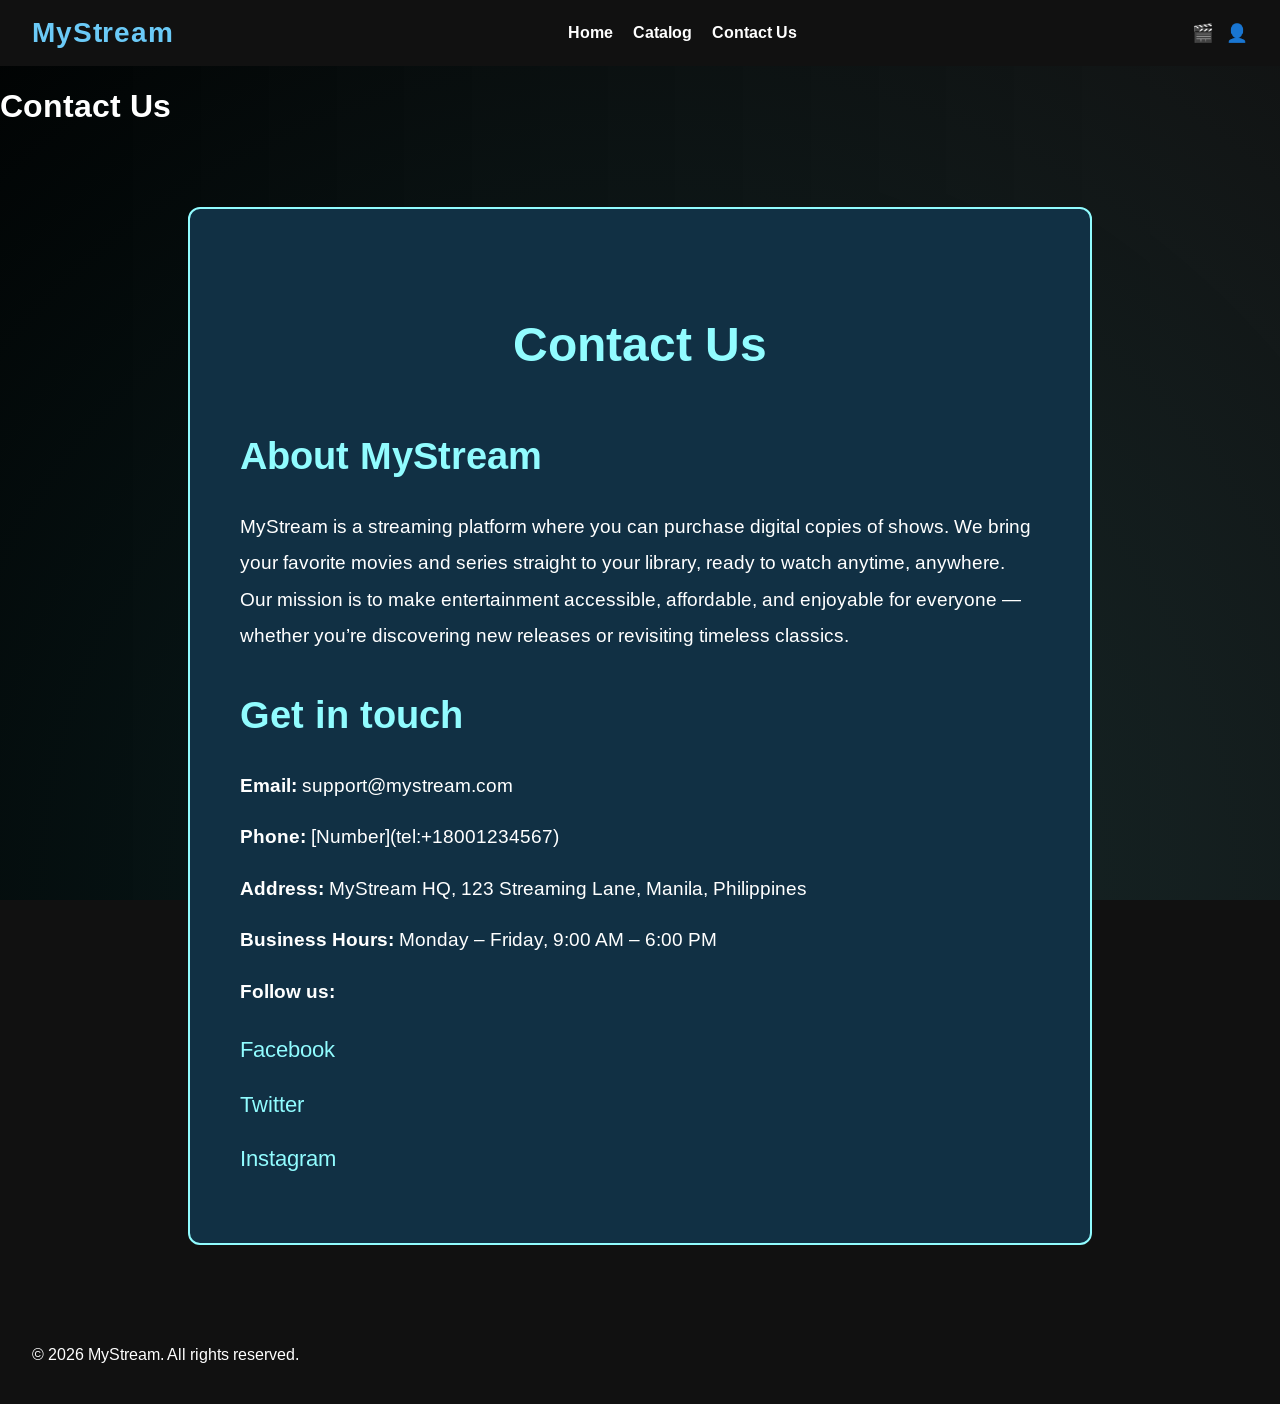
==== contact.html @ 37081765 "Update on CSS and Homepage Fixed image spacing for top 10 Fixed Contact Us page not showing styling" ====
<!DOCTYPE html>
<html lang="en">
<head>
  <meta charset="UTF-8">
  <title>Contact Us - MyStream</title>
  <link rel="stylesheet" href="style.css">
</head>
<body class="page-content">
    <div class="gradient-overlay"></div>
  <div class="gradient-overlay-circular"></div>
  <header>
    <div class="logo">MyStream</div>
    <nav>
      <ul>
        <li><a href="Hompage.html">Home</a></li>
        <li><a href="catalog.html">Catalog</a></li>
        <li><a href="contact.html">Contact Us</a></li>
      </ul>
    </nav>
    <div class="user-icons">
      <span>🎬</span>
      <span>👤</span>
    </div>
  </header>

  <h1 class="catalog-heading">Contact Us</h1>


 <section class="contact-section">
  <div class="contact-details">
    <h1>Contact Us</h1>

    <h2>About MyStream</h2>
    <p>MyStream is a streaming platform where you can purchase digital copies of shows. We bring your favorite movies and series straight to your library, ready to watch anytime, anywhere. Our mission is to make entertainment accessible, affordable, and enjoyable for everyone — whether you’re discovering new releases or revisiting timeless classics.</p>

    <h2>Get in touch</h2>
    <p><strong>Email:</strong> support@mystream.com</p>
    <p><strong>Phone:</strong> [Number](tel:+18001234567)</p>
    <p><strong>Address:</strong> MyStream HQ, 123 Streaming Lane, Manila, Philippines</p>
    <p><strong>Business Hours:</strong> Monday – Friday, 9:00 AM – 6:00 PM</p>
    <p><strong>Follow us:</strong></p>
    <ul>
      <li><a href="#">Facebook</a></li>
      <li><a href="#">Twitter</a></li>
      <li><a href="#">Instagram</a></li>
    </ul>
  </div>
</section>


  <footer>
    <p>&copy; 2026 MyStream. All rights reserved.</p>
  </footer>
</body>

</body>

</body>
</html>
---- style.css ----
@import url('https://fonts.googleapis.com/css2?family=Arimo:wght@400;700&display=swap');


body.Home-page-shows{
    margin: 0;
    font-family: Arial, sans-serif;
    font-family: 'Arimo', sans-serif;
    min-height: 100vh;
    display: flex;
    flex-direction: column;
    position: relative;
    background-image: url('SPIDERMANZBACK.jpg');
    background-size: cover;
    background-position: center;
    background-attachment: fixed;
    scroll-behavior: smooth;
}

body.page-content{
    margin: 0;
    font-family: Arial, sans-serif;
    font-family: 'Arimo', sans-serif;
    background-color: #111;
    background-color: #111;   /* dark background */
    color: #fff;  
}


.gradient-overlay {
    position: fixed;
    top: 0;
    left: 0;
    width: 90vw;
    height: 100vh;
    background: linear-gradient(to right, rgba(0, 0, 0, 1), rgba(0, 0, 0, 0));
    z-index: -1;
    pointer-events: none;
}

.gradient-overlay-circular {
    position: fixed;
    bottom: 0;
    left: 0;
    width: 100vw;
    height: 150vh;
    background: radial-gradient(
        circle at center bottom,
        rgba(47, 145, 149, 0.2) 0%,   
        rgba(47, 145, 149, 0.1) 40%,  
        transparent 80%               
    );
    z-index: -1;
    pointer-events: none;
}



header {
    display: flex;
    align-items: center;
    justify-content: space-between;
    gap: 1.5rem;
    padding: 1rem 2rem;
    background: #111;
    color: #fff;
}

.logo {
    font-size: 28px;      
    font-weight: 1000;     
    color: #6bcaf7;       
    letter-spacing: 0.03em;
}

.main-nav .nav-link {
    color: #ffffff;
    font-weight: 500;
    position: relative;
    transition: color 0.3s ease;
    justify-content: center;
}

.main-nav .nav-link::before {
  content: "";
  position: absolute;
  bottom: 0;
  left: 50%;
  transform: translateX(-50%);
  width: 0;
  height: 2px;
  background-color: #00ffff; /* your palette color */
  visibility: hidden;
  transition: 0.3s ease-in-out;
}

.main-nav .nav-link:hover::before,
.main-nav .nav-link:active::before {
  width: 100%;
  visibility: visible;
}



header nav {
    flex: 1;
}

header nav ul {
    display: flex;
    align-items: center;
    justify-content: center;
    gap: 1.25rem;
    list-style: none;
    margin: 0;
    padding: 0;
}

header nav a {
    color: #fff;
    text-decoration: none;
    font-weight: 600;
}

.user-icons {
    display: flex;
    gap: 0.75rem;
    font-size: 1.1rem;
}


.HEADcard {
    margin-left: 6rem;
    margin-top: -50px;
    max-width: 600px;
    font-size: 1.15em;
}

.HEADcard img {
    display: block;
    width: 500px;
    height: 300px;
    object-fit: cover;
    margin: 0;
    align-items: center;
}

.card-body {
    margin-top: -90px;
    color: #3fc4c9;
}


.card-body .RATINGS,
.card-body .card-text,
.card-body .genreLIST {
    font-size: 1em;
    color: white;
}

.card-body .genreLIST {
    word-spacing: .9rem;
}


.buttonlist {
    list-style-type: none;
    margin: 0;
    display: flex;
    gap: 30px;
    justify-self: center;
    width: fit-content;
    flex-direction: row;
}

.buttonlist .button,
.buttonlist .button2 {
    display: inline-flex;
    align-items: center;
    justify-content: center;
    width: 180px;
    height: 48px;
    padding: 0 1rem;
    box-sizing: border-box;
    border-radius: 30px;
    font-weight: 700;
    font-size: large;
    cursor: pointer;
    margin-top: 20px;
    transition: transform 0.2s ease, box-shadow 0.2s ease, background-color 0.2s ease;
}

.buttonlist .button {
    background-color: #2f9195;
    color: #ffffff;
    border: 4px solid #226669;
    box-shadow: 0 4px 12px rgba(0, 0, 0, 0.3);
}

.buttonlist .button:hover {
    box-shadow: 0 0 15px #00ffff; 
    transform: scale(1.05);      
    background-color: #267c80;
}

.buttonlist .button2 {
    background-color: #f3f3f3;
    color: #00c6cc;
    border: 4px solid #aeaeae;
    box-shadow: 0 4px 12px rgba(0, 0, 0, 0.3);
}

.buttonlist .button2:hover {
    transform: translateY(-2px) scale(1.03);
    box-shadow: 0 0 15px #00ffff; 
    transform: scale(1.05);      
}


.top10 {
    position: relative;
    margin: 0 auto;
    margin-top: -10px;
    margin-left: -40px;
    padding-left: 5rem;
    color: #00c6cc;
}

.carousel-wrapper {
    position: relative;
    display: flex;
    align-items: center;
    gap: -40px;
}

.carousel-btn {
    content: '';
    border: none;
    background-color: #113044;
    color: white;
    height: 60px;
    width: 60px;
    border-radius: 50%;
    font-size: 28px;
    cursor: pointer;
    display: flex;
    align-items: center;
    justify-content: center;
    flex-shrink: 0;
    transition: background-color 0.2s ease, transform 0.2s ease;
    z-index: 100;
}

.carousel-btn:hover {
    background-color: #91fcff;
    transform: scale(1.1);
}

.carousel-btn-prev {
    order: -1;
}

.carousel-btn-next {
    order: 1;
}

.rank-number {
    position: absolute;
    bottom: -1.5rem;  
    margin-left: -13rem;
    font-size: 13rem;
    font-weight: bold;
    color: #fff;
    text-shadow: 0 2px 4px rgba(0,0,0,0.8);
    pointer-events: none;
}

.my-carousel {
    position: relative;
    margin: 0 auto;
    display: flex;
    gap: 70px;
    overflow-x: auto;
    padding: 0;
    scroll-behavior: smooth;
    flex: 1;
    max-width: calc(470px * 5 + 20px * 2);
    scroll-snap-type: none !important;
}

.my-carousel::-webkit-scrollbar {
    display: none;
}

.card {
    scroll-snap-align: none !important;
    flex: 0 0 370px;
    height: 250px;
    border-radius: 1.2em;
    position: relative;
    overflow: hidden;
    z-index: 1;
    box-shadow: 0 4px 32px rgba(0, 0, 0, 0.8);
    transition: box-shadow 0.3s ease;
    display: flex;
    align-items: center;
    justify-content: center; 
    margin: 10px;

    
    & img {
        width: 100%;
        height: 100%;
        object-fit: cover;        
        object-position: center;  
        display: block;
        border-radius: inherit;   
    }
}


.card:hover {
    box-shadow: 0 0 15px rgba(145, 252, 255, 0.8), 0 0 15px rgba(145, 252, 255, 0.8), 0 0 15px rgba(145, 252, 255, 0.8), 0 4px 12px rgba(0, 0, 0, 0.6);
}


main {
    flex: 1;
}

footer {
    width: 100%;
    margin-top: auto;
    padding: 1.5rem 2rem;
    background: #111;
    color: #fff;
    box-sizing: border-box;
    border: 0;
    border-radius: 0;
    box-shadow: none;
}

.modal {
    display: none; 
    position: fixed;
    top: 0; left: 0;
    width: 100%; height: 100%;
    background: rgba(0,0,0,0.6);
    justify-content: center;
    align-items: center;

}

.modal-content {
    background: #1f1f1f;
    padding: 2rem;
    border-radius: 1em;
    max-width: 400px;
    color: #fff;
}

.close {
    float: right;
    cursor: pointer;
}

.modal-content button {
    color: #fff;               
    background: #111111;            
    border: none;
    border-radius: 1.5em;        
    padding: 0.6rem 1.2rem;
    font-size: 1rem;
    cursor: pointer;
    transition: box-shadow 0.3s ease, transform 0.2s ease;
}

.modal-content button:hover {
    box-shadow: 0 0 15px #00ffff; 
    transform: scale(1.05);      
}

.search-bar {
  padding: 6px 12px;
  border-radius: 20px;
  border: 1px solid #006977;
  outline: none;
  transition: box-shadow 0.3s ease;
  color: #00e1ff;         
  background-color: #152129; 
  max-width: 1000px;
}




/* Contact Us + About MyStream section */
.contact-section {
  display: flex;
  justify-content: center;
  padding: 60px 20px;
}

.contact-details {
  max-width: 800px;
  background-color: #113044;
  padding: 50px;
  border-radius: 12px;
  border: 2px solid #91fcff;
  color: #fff;
  text-align: left;
  font-size: 1.3rem;   /* larger text */
  line-height: 1.9;    /* more readable spacing */
}

/* Main heading */
.contact-details h1 {
  font-size: 3rem;
  margin-bottom: 30px;
  color: #91fcff;
  text-align: center;
}

/* Subheadings (About + Get in touch) */
.contact-details h2 {
  margin: 25px 0 15px 0;
  color: #91fcff;
  font-size: 2.4rem;
}

/* Paragraphs */
.contact-details p {
  margin: 15px 0;
  font-size: 1.2rem;
}

/* Lists */
.contact-details ul {
  list-style: none;
  padding: 0;
  margin: 20px 0 0 0;
}

.contact-details ul li {
  margin: 12px 0;
}

/* Hyperlinks */
.contact-details a {
  color: #91fcff;
  font-size: 1.4rem;   /* larger links */
  text-decoration: none; /* remove underline */
  transition: color 0.2s ease, transform 0.2s ease;
}

.contact-details a:hover {
  color: #00e1ff;
  transform: scale(1.08);
}
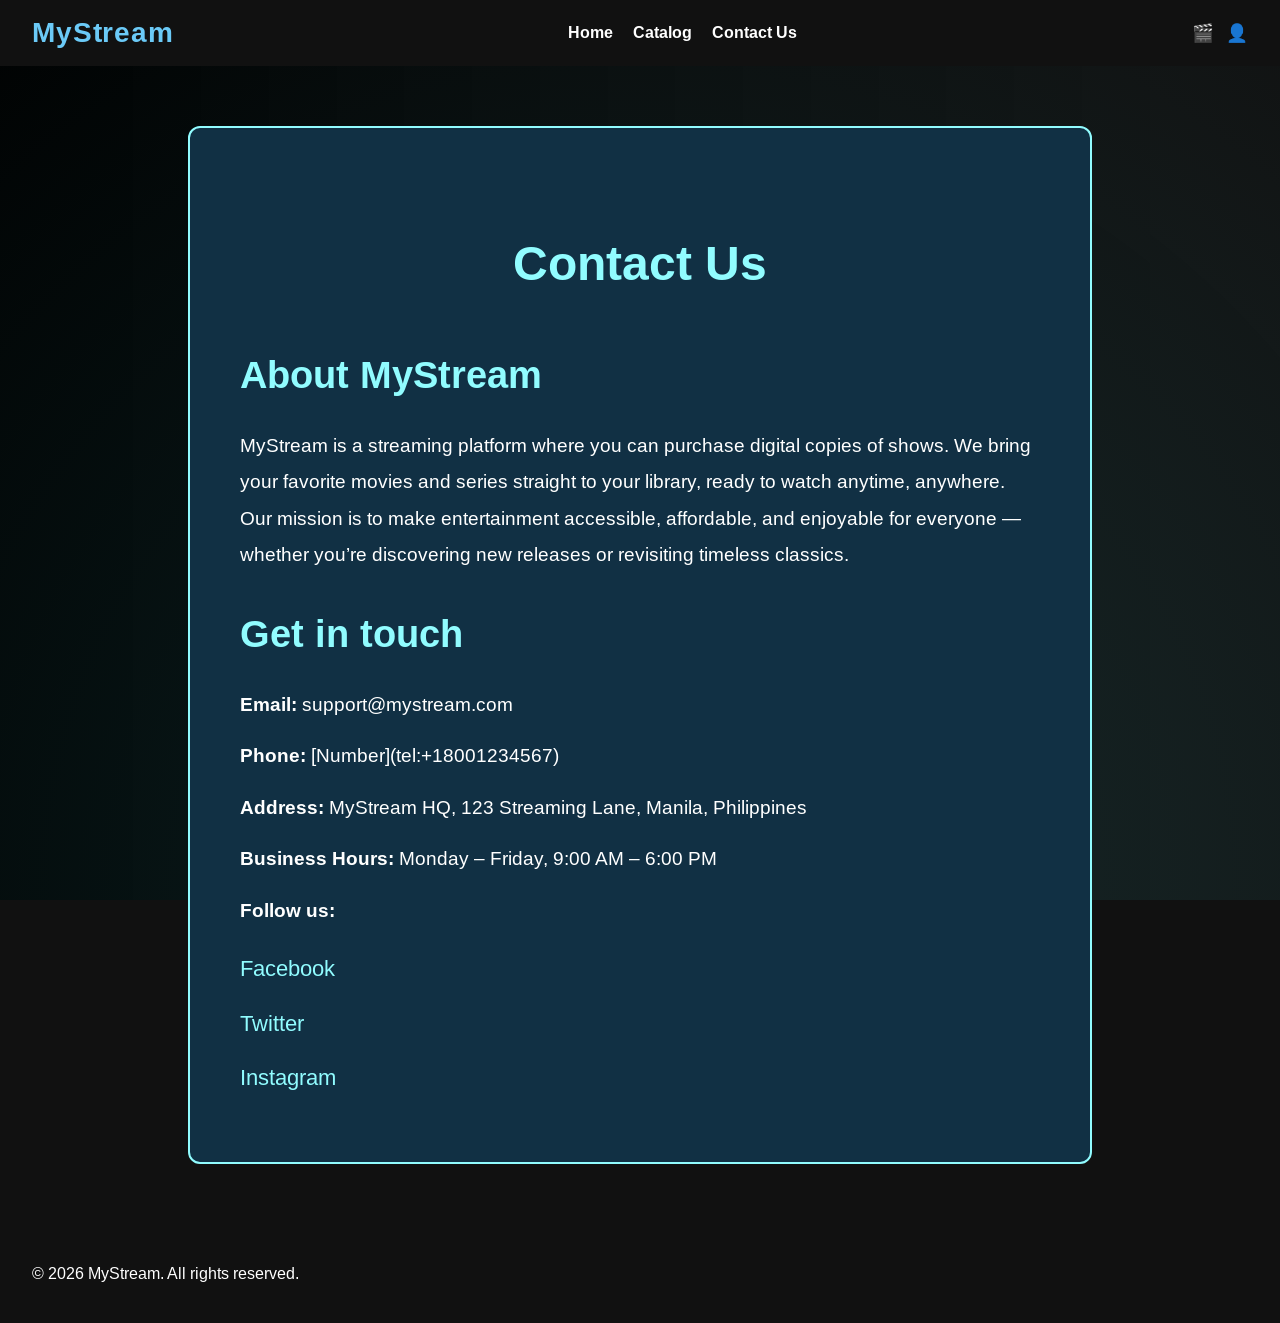
==== commit 0be0bd43: "deleted Contuct us heading" ====
--- a/contact.html
+++ b/contact.html
@@ -22,8 +22,6 @@
       <span>👤</span>
     </div>
   </header>
-
-  <h1 class="catalog-heading">Contact Us</h1>
 
 
  <section class="contact-section">
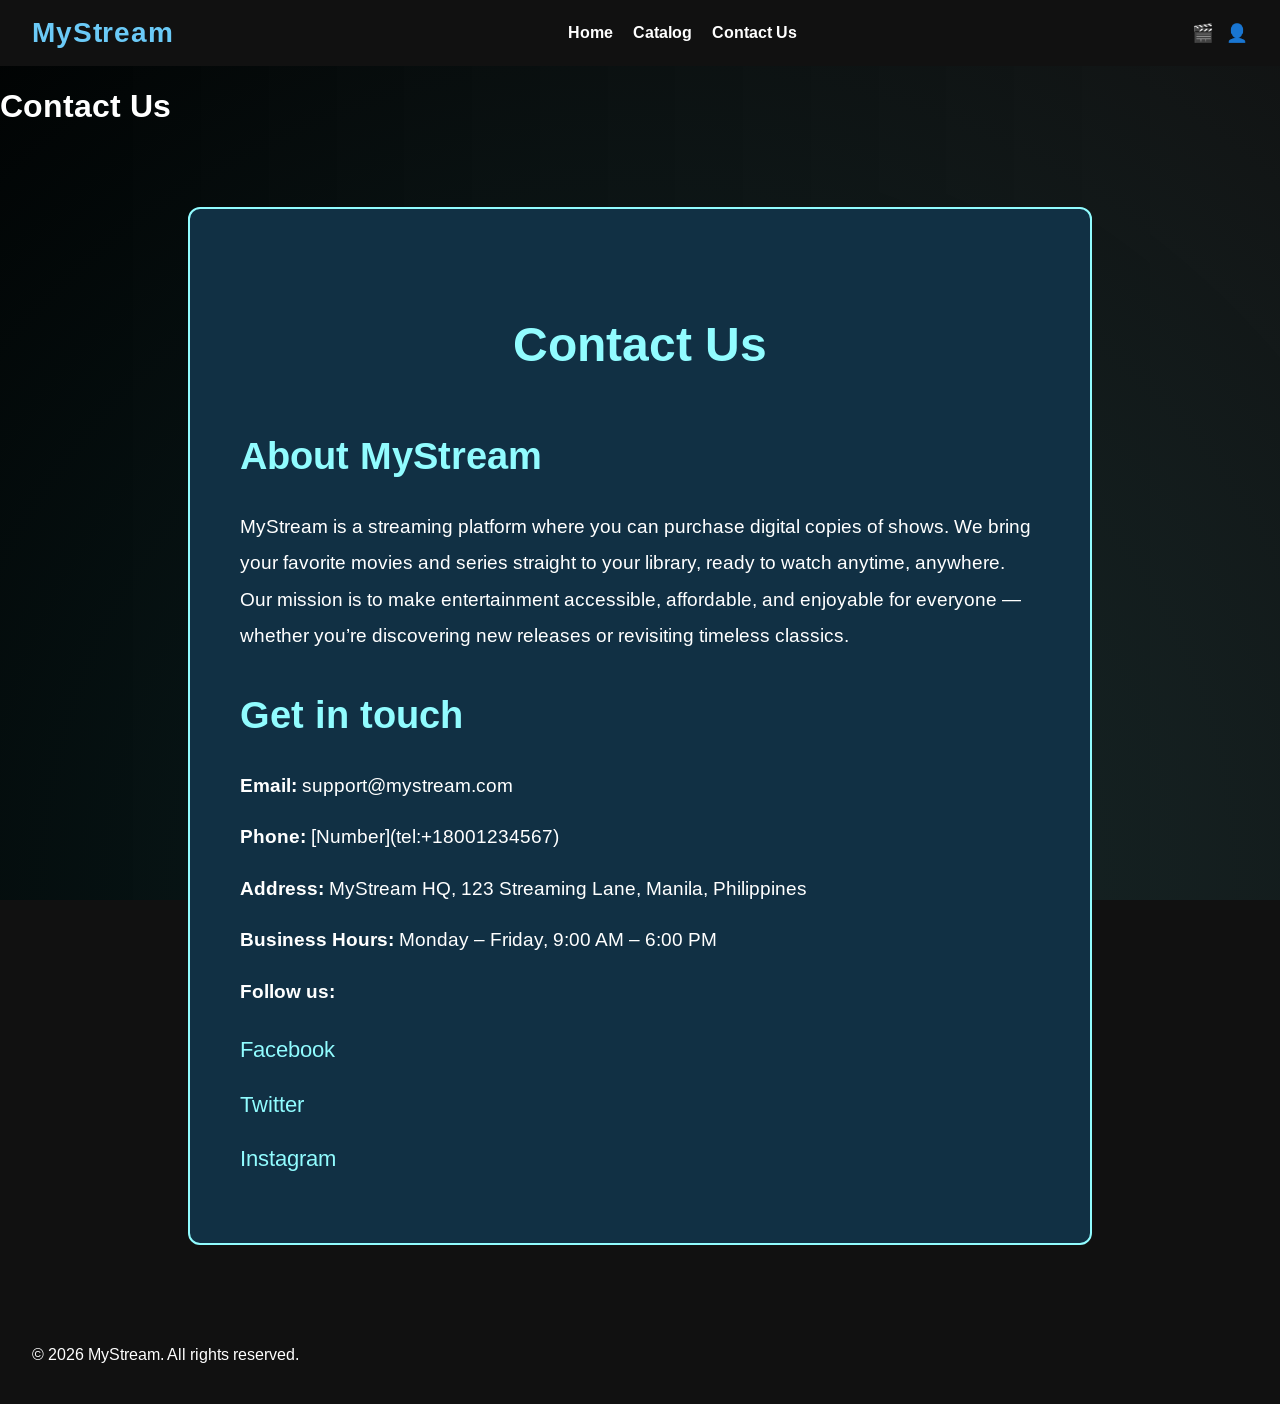
==== commit 1eaec7cc: "Reuploaded fix for contact Us" ====
--- a/contact.html
+++ b/contact.html
@@ -22,6 +22,8 @@
       <span>👤</span>
     </div>
   </header>
+
+  <h1 class="catalog-heading">Contact Us</h1>
 
 
  <section class="contact-section">
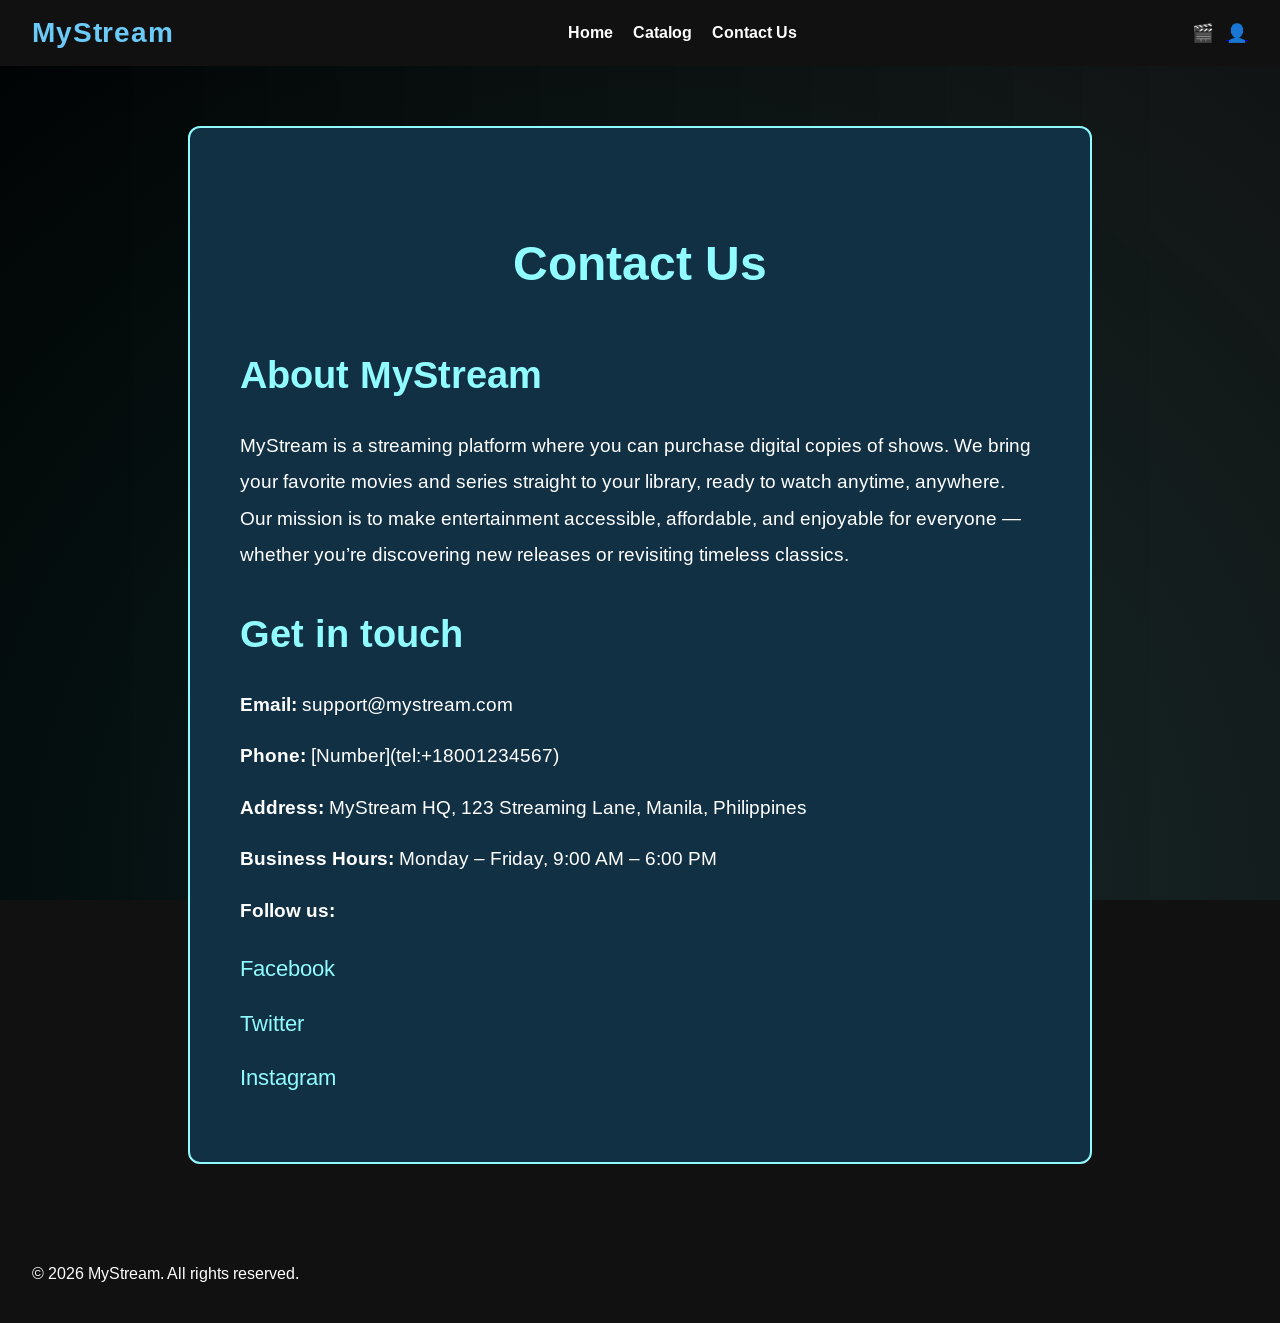
==== commit 99ca5b5a: "added profile functionality" ====
--- a/contact.html
+++ b/contact.html
@@ -12,18 +12,17 @@
     <div class="logo">MyStream</div>
     <nav>
       <ul>
-        <li><a href="Hompage.html">Home</a></li>
+        <li><a href="Homepage.html">Home</a></li>
         <li><a href="catalog.html">Catalog</a></li>
         <li><a href="contact.html">Contact Us</a></li>
       </ul>
     </nav>
     <div class="user-icons">
       <span>🎬</span>
-      <span>👤</span>
+      <a href="index.html">👤</a>
     </div>
   </header>
 
-  <h1 class="catalog-heading">Contact Us</h1>
 
 
  <section class="contact-section">
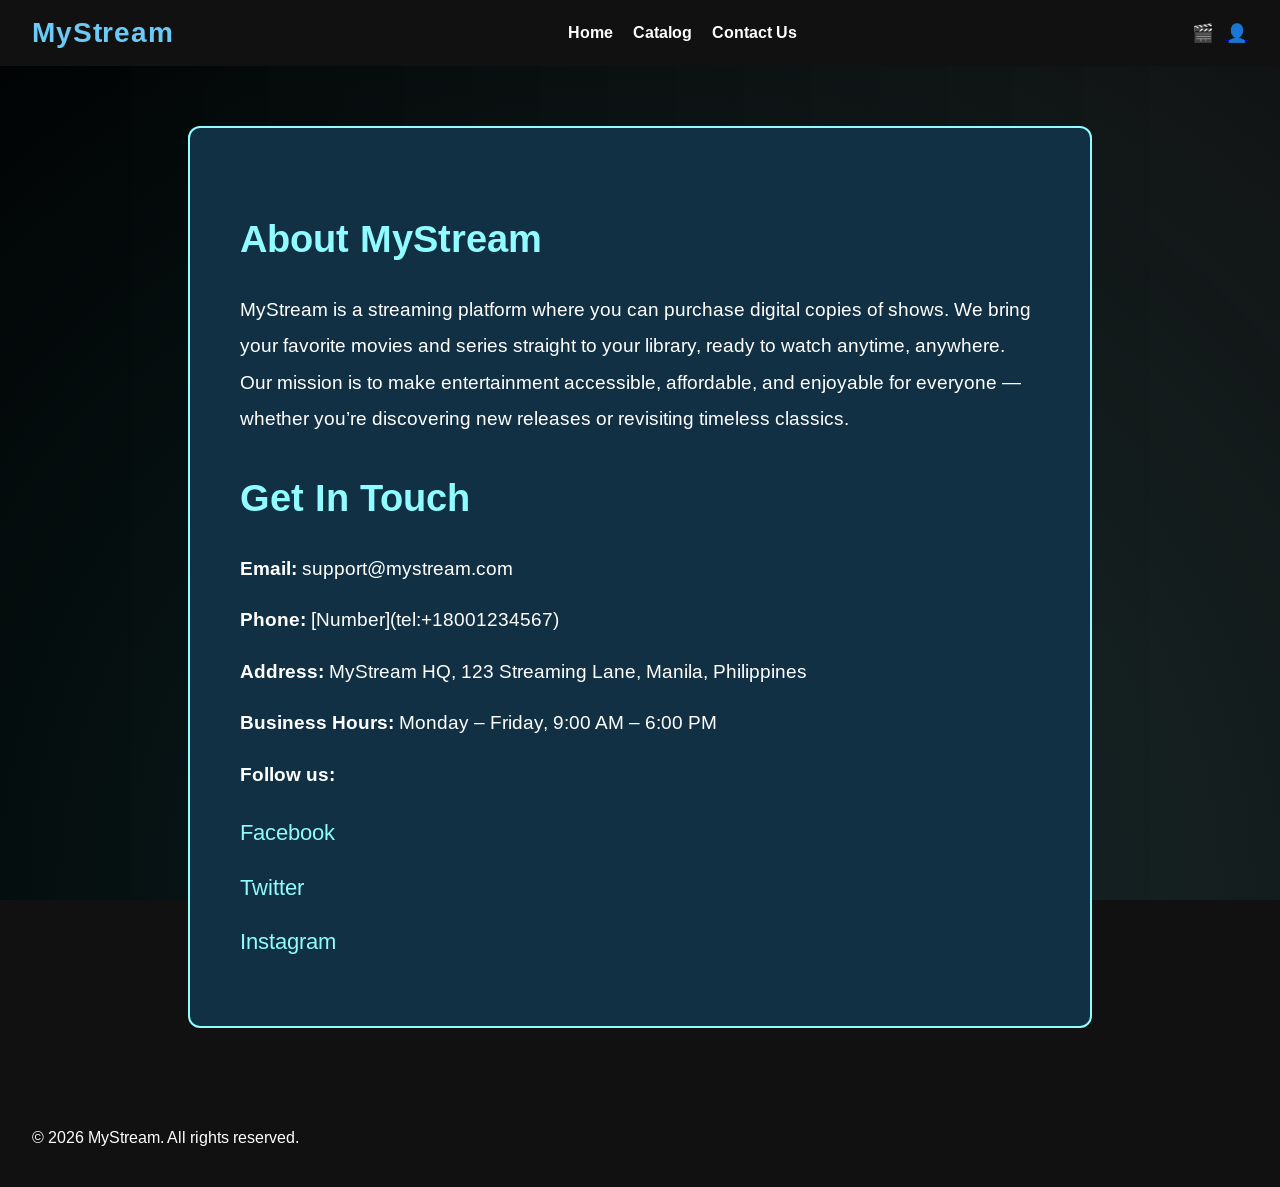
==== commit f29628a7: "Update contact.html Deleted contact Us heading" ====
--- a/contact.html
+++ b/contact.html
@@ -27,12 +27,11 @@
 
  <section class="contact-section">
   <div class="contact-details">
-    <h1>Contact Us</h1>
 
     <h2>About MyStream</h2>
     <p>MyStream is a streaming platform where you can purchase digital copies of shows. We bring your favorite movies and series straight to your library, ready to watch anytime, anywhere. Our mission is to make entertainment accessible, affordable, and enjoyable for everyone — whether you’re discovering new releases or revisiting timeless classics.</p>
 
-    <h2>Get in touch</h2>
+    <h2>Get In Touch</h2>
     <p><strong>Email:</strong> support@mystream.com</p>
     <p><strong>Phone:</strong> [Number](tel:+18001234567)</p>
     <p><strong>Address:</strong> MyStream HQ, 123 Streaming Lane, Manila, Philippines</p>
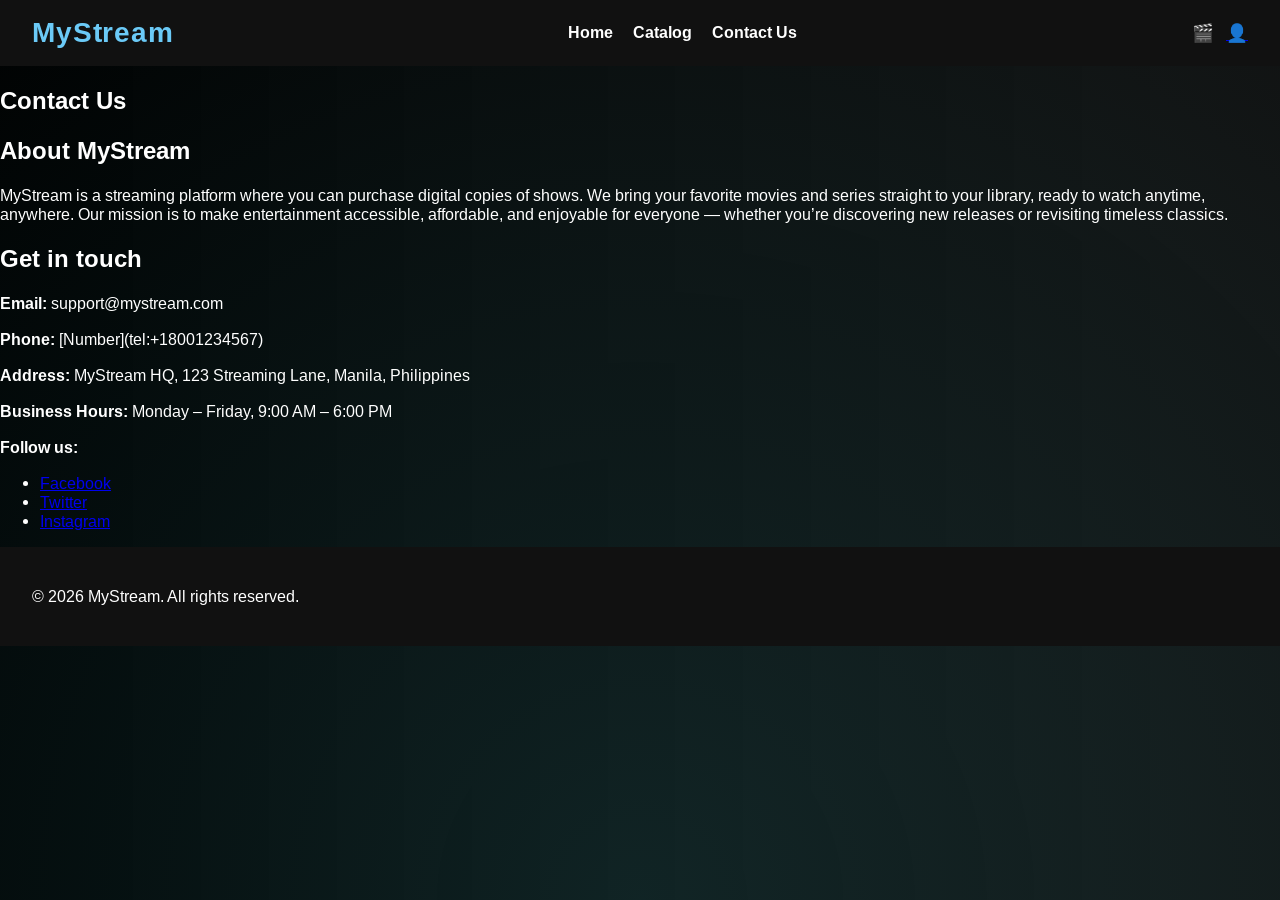
==== commit 2cb5a05c: "Past branch Version" ====
--- a/contact.html
+++ b/contact.html
@@ -12,7 +12,7 @@
     <div class="logo">MyStream</div>
     <nav>
       <ul>
-        <li><a href="Homepage.html">Home</a></li>
+        <li><a href="index.html">Home</a></li>
         <li><a href="catalog.html">Catalog</a></li>
         <li><a href="contact.html">Contact Us</a></li>
       </ul>
@@ -27,11 +27,12 @@
 
  <section class="contact-section">
   <div class="contact-details">
+    <h1>Contact Us</h1>
 
     <h2>About MyStream</h2>
     <p>MyStream is a streaming platform where you can purchase digital copies of shows. We bring your favorite movies and series straight to your library, ready to watch anytime, anywhere. Our mission is to make entertainment accessible, affordable, and enjoyable for everyone — whether you’re discovering new releases or revisiting timeless classics.</p>
 
-    <h2>Get In Touch</h2>
+    <h2>Get in touch</h2>
     <p><strong>Email:</strong> support@mystream.com</p>
     <p><strong>Phone:</strong> [Number](tel:+18001234567)</p>
     <p><strong>Address:</strong> MyStream HQ, 123 Streaming Lane, Manila, Philippines</p>
--- a/style.css
+++ b/style.css
@@ -129,8 +129,9 @@
 
 
 .HEADcard {
+    padding: 20px;
     margin-left: 6rem;
-    margin-top: -50px;
+    margin-top: 10px;
     max-width: 600px;
     font-size: 1.15em;
 }
@@ -229,7 +230,7 @@
     position: relative;
     display: flex;
     align-items: center;
-    gap: -40px;
+    gap: 20px;
 }
 
 .carousel-btn {
@@ -278,12 +279,12 @@
     position: relative;
     margin: 0 auto;
     display: flex;
-    gap: 70px;
+    gap: 100px;
     overflow-x: auto;
     padding: 0;
     scroll-behavior: smooth;
     flex: 1;
-    max-width: calc(470px * 5 + 20px * 2);
+    max-width: calc(470px * 4 + 20px * 3);
     scroll-snap-type: none !important;
 }
 
@@ -304,7 +305,6 @@
     display: flex;
     align-items: center;
     justify-content: center; 
-    margin: 10px;
 
     
     & img {
@@ -392,67 +392,90 @@
 
 
 
-
-/* Contact Us + About MyStream section */
-.contact-section {
-  display: flex;
-  justify-content: center;
-  padding: 60px 20px;
-}
-
-.contact-details {
-  max-width: 800px;
-  background-color: #113044;
-  padding: 50px;
-  border-radius: 12px;
-  border: 2px solid #91fcff;
-  color: #fff;
-  text-align: left;
-  font-size: 1.3rem;   /* larger text */
-  line-height: 1.9;    /* more readable spacing */
-}
-
-/* Main heading */
-.contact-details h1 {
-  font-size: 3rem;
-  margin-bottom: 30px;
-  color: #91fcff;
-  text-align: center;
-}
-
-/* Subheadings (About + Get in touch) */
-.contact-details h2 {
-  margin: 25px 0 15px 0;
-  color: #91fcff;
-  font-size: 2.4rem;
-}
-
-/* Paragraphs */
-.contact-details p {
-  margin: 15px 0;
-  font-size: 1.2rem;
-}
-
-/* Lists */
-.contact-details ul {
-  list-style: none;
-  padding: 0;
-  margin: 20px 0 0 0;
-}
-
-.contact-details ul li {
-  margin: 12px 0;
-}
-
-/* Hyperlinks */
-.contact-details a {
-  color: #91fcff;
-  font-size: 1.4rem;   /* larger links */
-  text-decoration: none; /* remove underline */
-  transition: color 0.2s ease, transform 0.2s ease;
-}
-
-.contact-details a:hover {
-  color: #00e1ff;
-  transform: scale(1.08);
-}
+ /* product */
+
+
+.catalog-heading {
+    font-size: 4.5rem;       
+    margin-bottom: 1.5rem;
+    color: #fff;
+    text-align: center;       
+}
+
+.catalog-nav {
+    display: flex;
+    justify-content: center;   
+    gap: 20px;
+    align-items: center;
+    padding: 15px;
+    background: none;          
+}
+
+
+.catalog-nav input,
+.catalog-nav select,
+#searchBtn {
+    padding: 10px 16px;
+    font-size: 1.1rem;
+    border-radius: 20px;     
+    border: none;
+    outline: none;
+    border: 2px solid #91fcff;      
+    background-color: #113044;
+    color: #fff;
+    transition: background-color 0.3s ease, transform 0.2s ease;
+}
+
+#searchBtn {
+    border: none;
+    padding: 10px 16px;
+    border-radius: 6px;
+    cursor: not-allowed;
+    color: #113044;
+    font-size: 20px;         
+}
+
+#searchBtn.enabled {
+    cursor: pointer;
+    background-color: #91fcff;
+}
+
+.catalog-nav input:hover,
+.catalog-nav select:hover,
+#searchBtn:hover {
+    background-color: #152129; 
+    transform: scale(1.05);    
+}
+
+/* Product Grid */
+
+.image-grid {
+    display: grid;
+    grid-template-columns: repeat(5, 240px); 
+    grid-template-rows: repeat(2, 300px);    
+    gap: 24px;                              
+    justify-content: center;
+    margin: 30px auto;
+}
+
+.grid-item {
+    width: 240px;              
+    height: 300px;             
+    overflow: hidden;
+    border-radius: 12px;
+    border: 2px solid #91fcff;
+    transition: transform 0.3s ease, box-shadow 0.3s ease, border-color 0.3s ease;
+}
+
+.grid-item:hover {
+    transform: scale(1.1);      
+    box-shadow: 0 0 25px #91fcff; 
+    border-color: #00e1ff;
+}
+
+.grid-item img {
+    width: 100%;
+    height: 100%;
+    object-fit: cover;        
+}
+
